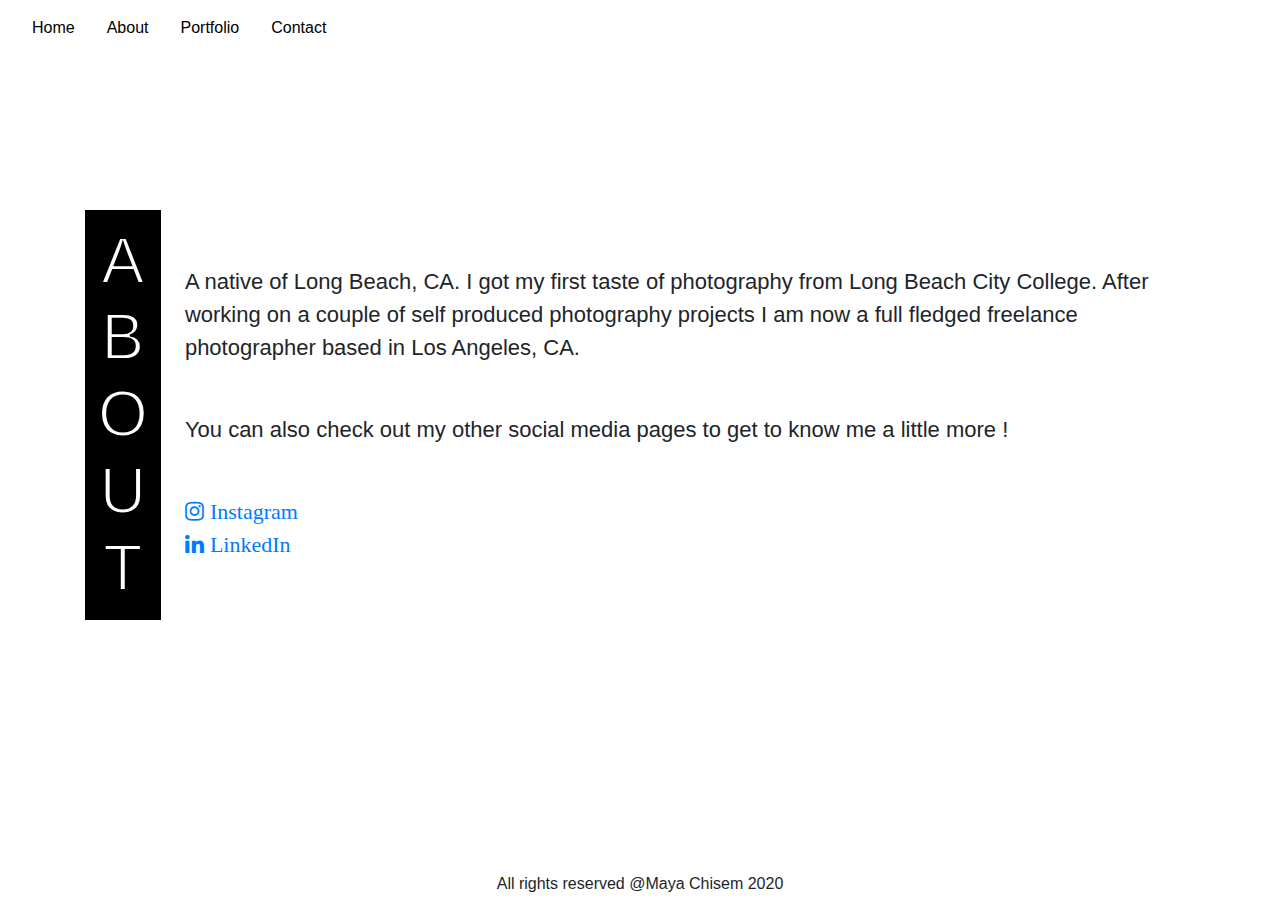
==== Develop/about.html @ 23b7eeb5 "about me" ====
<!DOCTYPE html>
<html lang="en">
<head>
    <meta charset="UTF-8">
    <meta name="viewport" content="width=device-width, initial-scale=1.0">
    <title>About</title>

    <link rel="stylesheet" href="./css/about.css">
    <!-- Bootstrap CDN -->
    <link rel="stylesheet" href="https://maxcdn.bootstrapcdn.com/bootstrap/4.0.0/css/bootstrap.min.css">
    
    <link rel="stylesheet" href="https://cdnjs.cloudflare.com/ajax/libs/font-awesome/4.7.0/css/font-awesome.min.css">
</head>
<body>

    <!-- navbar -->
    <nav class="navbar">
        <a class="nav-link" id="home" href="./index.html">Home</a>
        
        <a class="nav-link" id="about" href="./about.html">About</a>

        <a class="nav-link" id="portfolio" href="./portfolio.html">Portfolio</a>

        <a class="nav-link" id="contact" href="./contact.html">Contact</a>
    </nav>
   
    <div class="container">
      <h1>A<br>B<br>O<br>U<br>T</h1>
      <aside>
              <p>A native of Long Beach, CA. I got my first taste of
                photography from Long Beach City College. After working
                on a couple of self produced photography projects I am now
                a full fledged freelance photographer based in Los Angeles, CA.
              </p>

              <p>
                <br>
                You can also check out my other social media pages to get to know
                me a little more !
              </p>
              <br>
              <a href="https://www.instagram.com/mayachizam/" class="fa fa-instagram"> Instagram</a>
              <br>
              <a href="https://www.linkedin.com/in/maya-chisem-030827132/" class="fa fa-linkedin"> LinkedIn</a>
      </aside>
    </div> 

    <!-- footer -->
    <footer>
      All rights reserved @Maya Chisem 2020
    </footer>
</div>

</body>
</html>
---- Develop/css/about.css ----
* {
    margin: 0;
    padding: 0;
    box-sizing: border-box;
}

/* navbar */
.navbar {
    width: 100% !important;
    justify-content: flex-start !important;
}

.nav-link {
    color: black !important;
}

.nav-link:hover {
    opacity: 0.5;
    transition: transform 150ms;
    transform: translateY(-3px);
}

@media only screen and (max-width: 768px) {
    /* For mobile phones: */
    #about {
        color: #007bff !important;
    }
  }

/* about me container */
.container {
    left: 0;
    right: 0;
    margin-top: 12%;
    text-align: center;
    position: absolute;
}

h1 {
    float: left;
    font-size: 4rem !important;
    background-color: black;
    -webkit-text-stroke-width: 2px;
    -webkit-text-stroke-color: black;
    color: white !important;
    padding: 13px;
    animation: title 2s;
}

@keyframes title {
    0% {margin-left: -300px;}
    100% {margin-left: 0;}
}

@media only screen and (max-width: 768px) {
    /* For mobile phones: */
    h1 {
        display: none;
    }
  }

aside {
    margin-left: 9%;
    text-align: left;
    margin-top: 5%;
    font-size: 22px;
    animation: aside 3s;
}

/* footer */
footer {
    position: absolute;
    bottom: 0.5%;
    width: 100%;
    text-align: center;
}
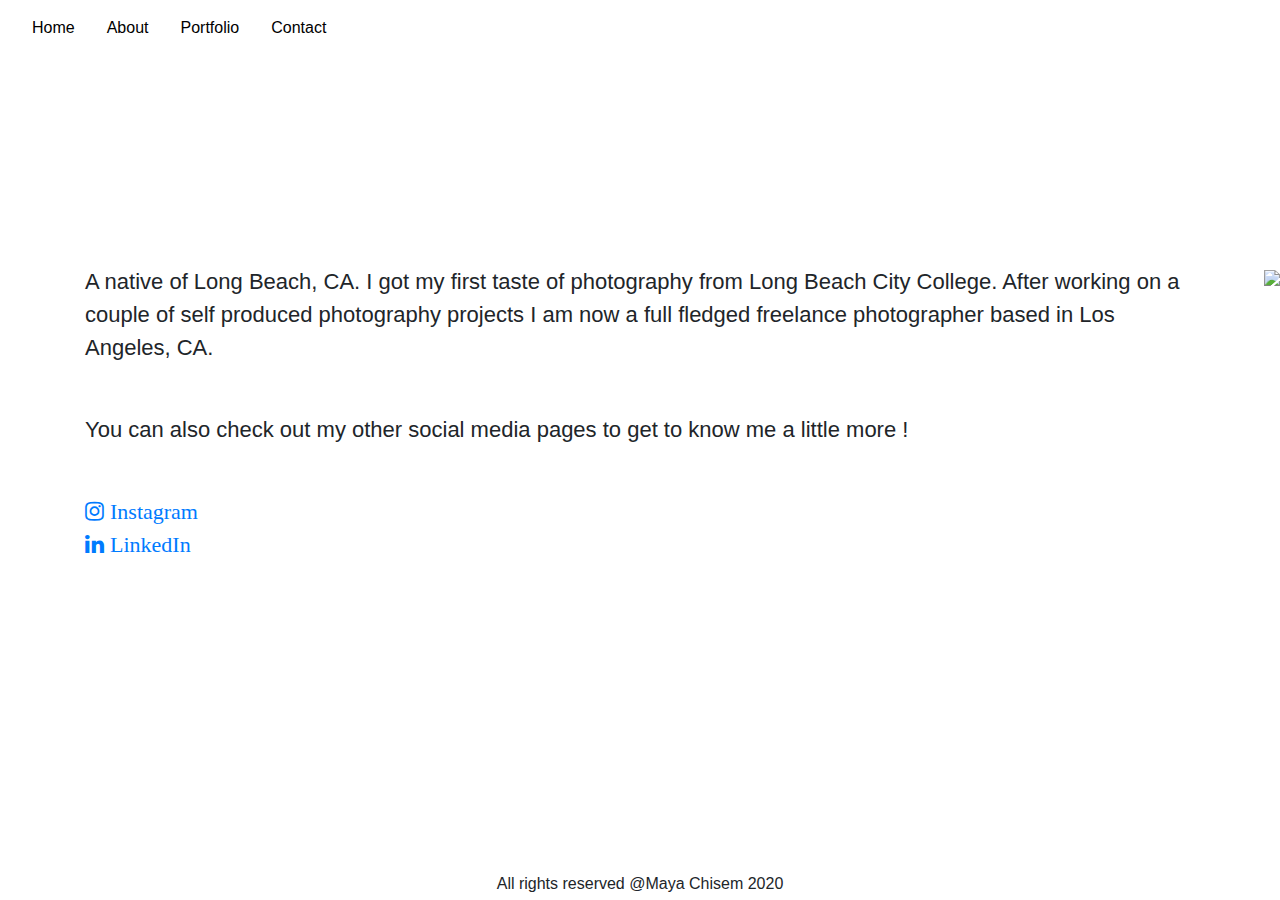
==== commit a36fcf67: "update" ====
--- a/Develop/about.html
+++ b/Develop/about.html
@@ -6,6 +6,7 @@
     <title>About</title>
 
     <link rel="stylesheet" href="./css/about.css">
+
     <!-- Bootstrap CDN -->
     <link rel="stylesheet" href="https://maxcdn.bootstrapcdn.com/bootstrap/4.0.0/css/bootstrap.min.css">
     
@@ -25,7 +26,7 @@
     </nav>
    
     <div class="container">
-      <h1>A<br>B<br>O<br>U<br>T</h1>
+      <!-- <h1>A<br>B<br>O<br>U<br>T</h1> -->
       <aside>
               <p>A native of Long Beach, CA. I got my first taste of
                 photography from Long Beach City College. After working
@@ -45,6 +46,8 @@
       </aside>
     </div> 
 
+    <img src="./images/about/afro.PNG">
+
     <!-- footer -->
     <footer>
       All rights reserved @Maya Chisem 2020
--- a/Develop/css/about.css
+++ b/Develop/css/about.css
@@ -2,6 +2,10 @@
     margin: 0;
     padding: 0;
     box-sizing: border-box;
+}
+
+body {
+    overflow: hidden;
 }
 
 /* navbar */
@@ -60,11 +64,24 @@
   }
 
 aside {
-    margin-left: 9%;
+    /* margin-left: 9%; */
     text-align: left;
     margin-top: 5%;
     font-size: 22px;
     animation: aside 3s;
+}
+
+img {
+    height: 70vh;
+    position: absolute;
+    bottom: 0;
+    right: 0;
+    animation: me 3s;
+}
+
+@keyframes me {
+    0% {margin-right: -300px;}
+    100% {margin-right: 0;}
 }
 
 /* footer */
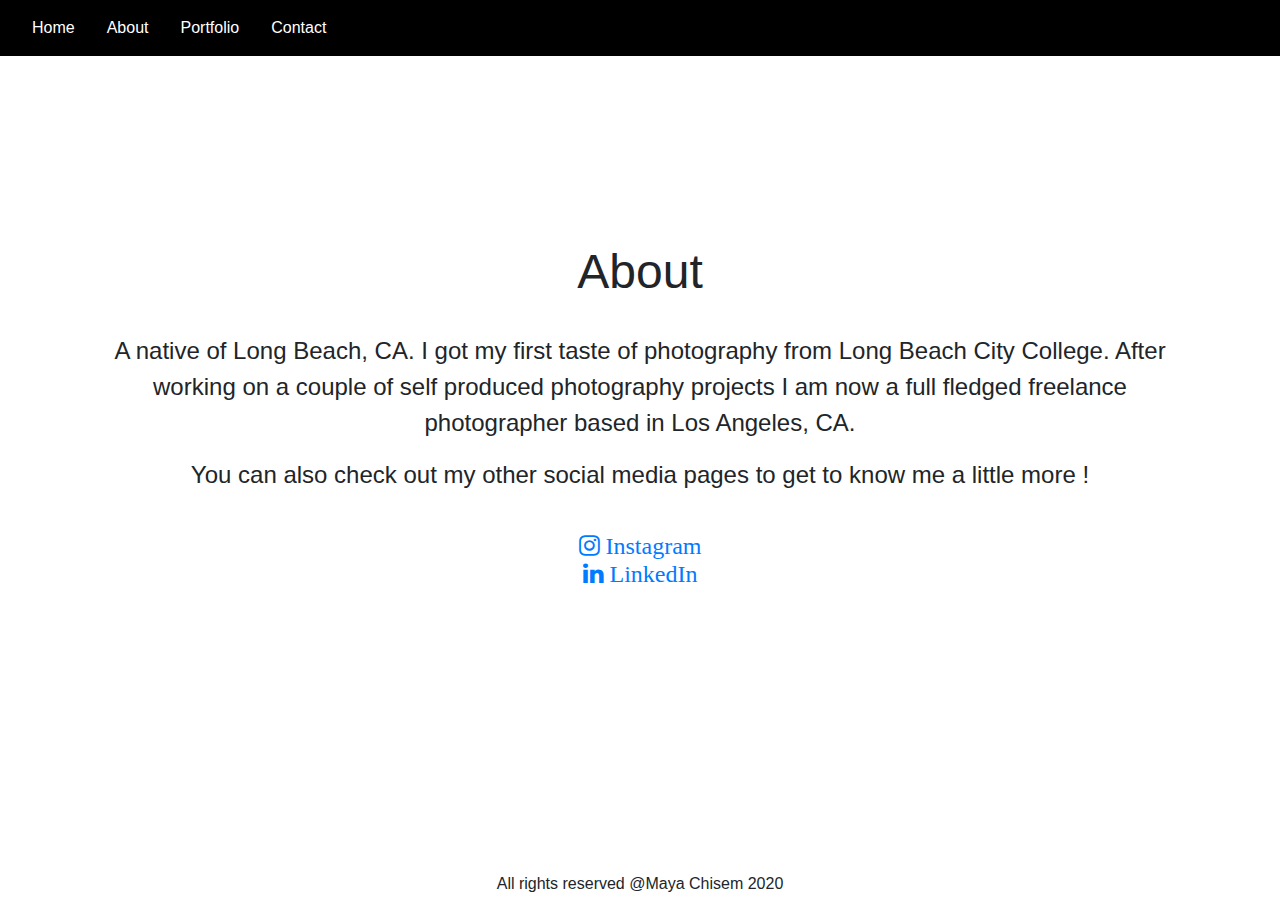
==== commit 0e104dba: "improving" ====
--- a/Develop/about.html
+++ b/Develop/about.html
@@ -26,27 +26,24 @@
     </nav>
    
     <div class="container">
-      <!-- <h1>A<br>B<br>O<br>U<br>T</h1> -->
-      <aside>
-              <p>A native of Long Beach, CA. I got my first taste of
-                photography from Long Beach City College. After working
-                on a couple of self produced photography projects I am now
-                a full fledged freelance photographer based in Los Angeles, CA.
-              </p>
+      <h1>About</h1><br>
+        <p>A native of Long Beach, CA. I got my first taste of
+          photography from Long Beach City College. After working
+          on a couple of self produced photography projects I am now
+          a full fledged freelance photographer based in Los Angeles, CA.
+        </p>
 
-              <p>
-                <br>
-                You can also check out my other social media pages to get to know
-                me a little more !
-              </p>
-              <br>
-              <a href="https://www.instagram.com/mayachizam/" class="fa fa-instagram"> Instagram</a>
-              <br>
-              <a href="https://www.linkedin.com/in/maya-chisem-030827132/" class="fa fa-linkedin"> LinkedIn</a>
-      </aside>
+        <p>
+          You can also check out my other social media pages to get to know
+          me a little more !
+        </p>
+        <br>
+        <a href="https://www.instagram.com/mayachizam/" class="fa fa-instagram"> Instagram</a>
+        <br>
+        <a href="https://www.linkedin.com/in/maya-chisem-030827132/" class="fa fa-linkedin"> LinkedIn</a>
     </div> 
 
-    <img src="./images/about/afro.PNG">
+    <!-- <img src="./images/about/afro.PNG"> -->
 
     <!-- footer -->
     <footer>
--- a/Develop/css/about.css
+++ b/Develop/css/about.css
@@ -12,10 +12,11 @@
 .navbar {
     width: 100% !important;
     justify-content: flex-start !important;
+    background-color: black;
 }
 
 .nav-link {
-    color: black !important;
+    color: white !important;
 }
 
 .nav-link:hover {
@@ -35,40 +36,27 @@
 .container {
     left: 0;
     right: 0;
-    margin-top: 12%;
+    top: 27%;
     text-align: center;
     position: absolute;
 }
 
 h1 {
-    float: left;
-    font-size: 4rem !important;
-    background-color: black;
-    -webkit-text-stroke-width: 2px;
-    -webkit-text-stroke-color: black;
-    color: white !important;
-    padding: 13px;
-    animation: title 2s;
+    font-size: 3rem !important;
+    /* color: black !important; */
+    /* -webkit-text-stroke-width: 2px;
+    -webkit-text-stroke-color: black; */
+    /* padding: 13px; */
 }
 
-@keyframes title {
-    0% {margin-left: -300px;}
-    100% {margin-left: 0;}
+p,
+.container a {
+    font-size: 24px;
+    z-index: 999;
 }
 
-@media only screen and (max-width: 768px) {
-    /* For mobile phones: */
-    h1 {
-        display: none;
-    }
-  }
-
-aside {
-    /* margin-left: 9%; */
-    text-align: left;
-    margin-top: 5%;
-    font-size: 22px;
-    animation: aside 3s;
+.container a:hover {
+    cursor: pointer;
 }
 
 img {
@@ -76,7 +64,7 @@
     position: absolute;
     bottom: 0;
     right: 0;
-    animation: me 3s;
+    animation: me 2.5s;
 }
 
 @keyframes me {
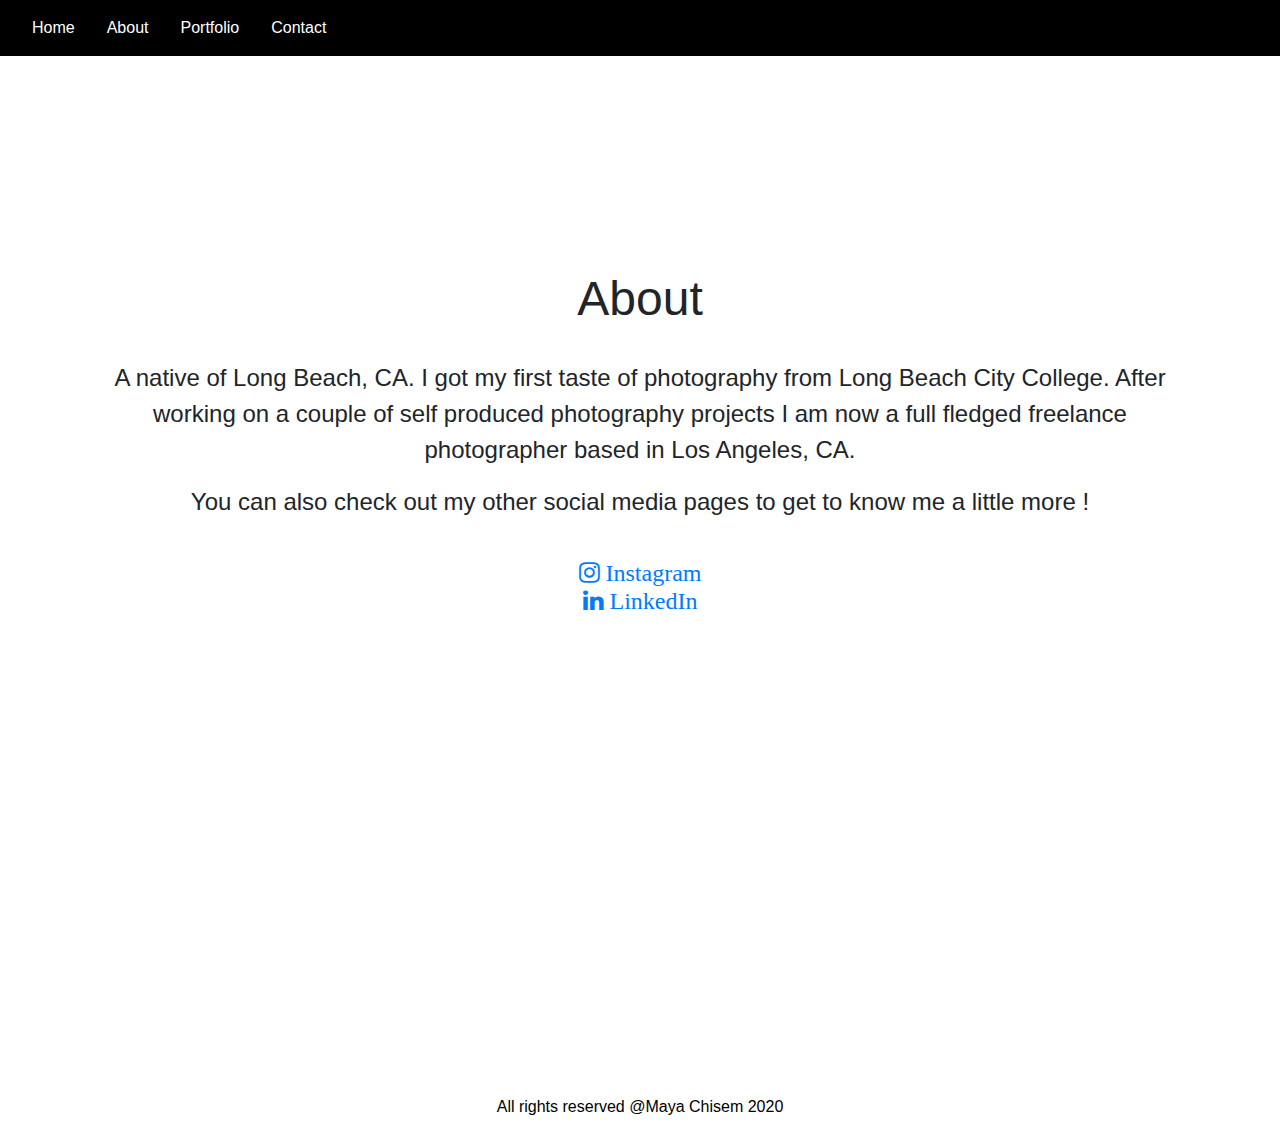
==== commit f3dc3311: "update" ====
--- a/Develop/about.html
+++ b/Develop/about.html
@@ -10,9 +10,17 @@
     <!-- Bootstrap CDN -->
     <link rel="stylesheet" href="https://maxcdn.bootstrapcdn.com/bootstrap/4.0.0/css/bootstrap.min.css">
     
+    <!-- Font Awesome CDN -->
     <link rel="stylesheet" href="https://cdnjs.cloudflare.com/ajax/libs/font-awesome/4.7.0/css/font-awesome.min.css">
 </head>
 <body>
+
+    <!-- loader -->
+    <div class="loader-wrapper">
+      <span class="loader">
+          <span class="loader-inner"></span>
+      </span>
+    </div>
 
     <!-- navbar -->
     <nav class="navbar">
@@ -25,6 +33,7 @@
         <a class="nav-link" id="contact" href="./contact.html">Contact</a>
     </nav>
    
+    <!-- about me container -->
     <div class="container">
       <h1>About</h1><br>
         <p>A native of Long Beach, CA. I got my first taste of
@@ -43,13 +52,12 @@
         <a href="https://www.linkedin.com/in/maya-chisem-030827132/" class="fa fa-linkedin"> LinkedIn</a>
     </div> 
 
-    <!-- <img src="./images/about/afro.PNG"> -->
-
     <!-- footer -->
     <footer>
       All rights reserved @Maya Chisem 2020
     </footer>
-</div>
 
+<script src="https://ajax.googleapis.com/ajax/libs/jquery/3.4.1/jquery.min.js"></script>
+<script src="./js/portfolio.js"></script>
 </body>
 </html>--- a/Develop/css/about.css
+++ b/Develop/css/about.css
@@ -4,11 +4,45 @@
     box-sizing: border-box;
 }
 
-body {
-    overflow: hidden;
+/****************/
+/* loader */
+/****************/
+.loader-wrapper {
+    width: 100%;
+    height: 100%;
+    position: fixed;
+    top: 0;
+    left: 0;
+    bottom: 0;
+    background-color: black;
+    display: flex;
+    justify-content: center;
+    align-items: center;
+    z-index: 999;
 }
 
+.loader {
+    display: inline-block;
+    width: 50px;
+    height: 50px;
+    position: relative;
+    border: 4px solid white;
+    border-radius: 100%;
+    animation: loader 3s infinite ease-in;
+    z-index: 999;
+}
+
+@keyframes loader {
+    0% { transform: rotate(0deg);}
+    25% { transform: rotate(180deg);}
+    50% { transform: rotate(180deg);}
+    75% { transform: rotate(360deg);}
+    100% { transform: rotate(360deg);}  
+}
+
+/****************/
 /* navbar */
+/****************/
 .navbar {
     width: 100% !important;
     justify-content: flex-start !important;
@@ -25,28 +59,20 @@
     transform: translateY(-3px);
 }
 
-@media only screen and (max-width: 768px) {
-    /* For mobile phones: */
-    #about {
-        color: #007bff !important;
-    }
-  }
-
+/****************/
 /* about me container */
+/****************/
 .container {
     left: 0;
     right: 0;
-    top: 27%;
+    top: 30%;
     text-align: center;
     position: absolute;
+    padding-bottom: 3%;
 }
 
 h1 {
     font-size: 3rem !important;
-    /* color: black !important; */
-    /* -webkit-text-stroke-width: 2px;
-    -webkit-text-stroke-color: black; */
-    /* padding: 13px; */
 }
 
 p,
@@ -72,10 +98,35 @@
     100% {margin-right: 0;}
 }
 
+/****************/
 /* footer */
+/****************/
 footer {
-    position: absolute;
-    bottom: 0.5%;
-    width: 100%;
-    text-align: center;
-}+    position: absolute !important;
+    width: 100% !important;
+    /* top: 115%; */
+    bottom: -25% ;
+    padding-top: 4% !important;
+    padding-bottom: 0.5% !important;
+    text-align: center !important;
+    color: black;
+}
+
+/****************/
+/****************/
+/* media queries */
+/****************/
+/****************/
+@media only screen and (max-width: 768px) {
+    /* For mobile phones: */
+    #about {
+        color: #007bff !important;
+    }
+
+    .container {
+        top: 17%;
+        padding-bottom: 15%;
+    }
+  }
+
+
